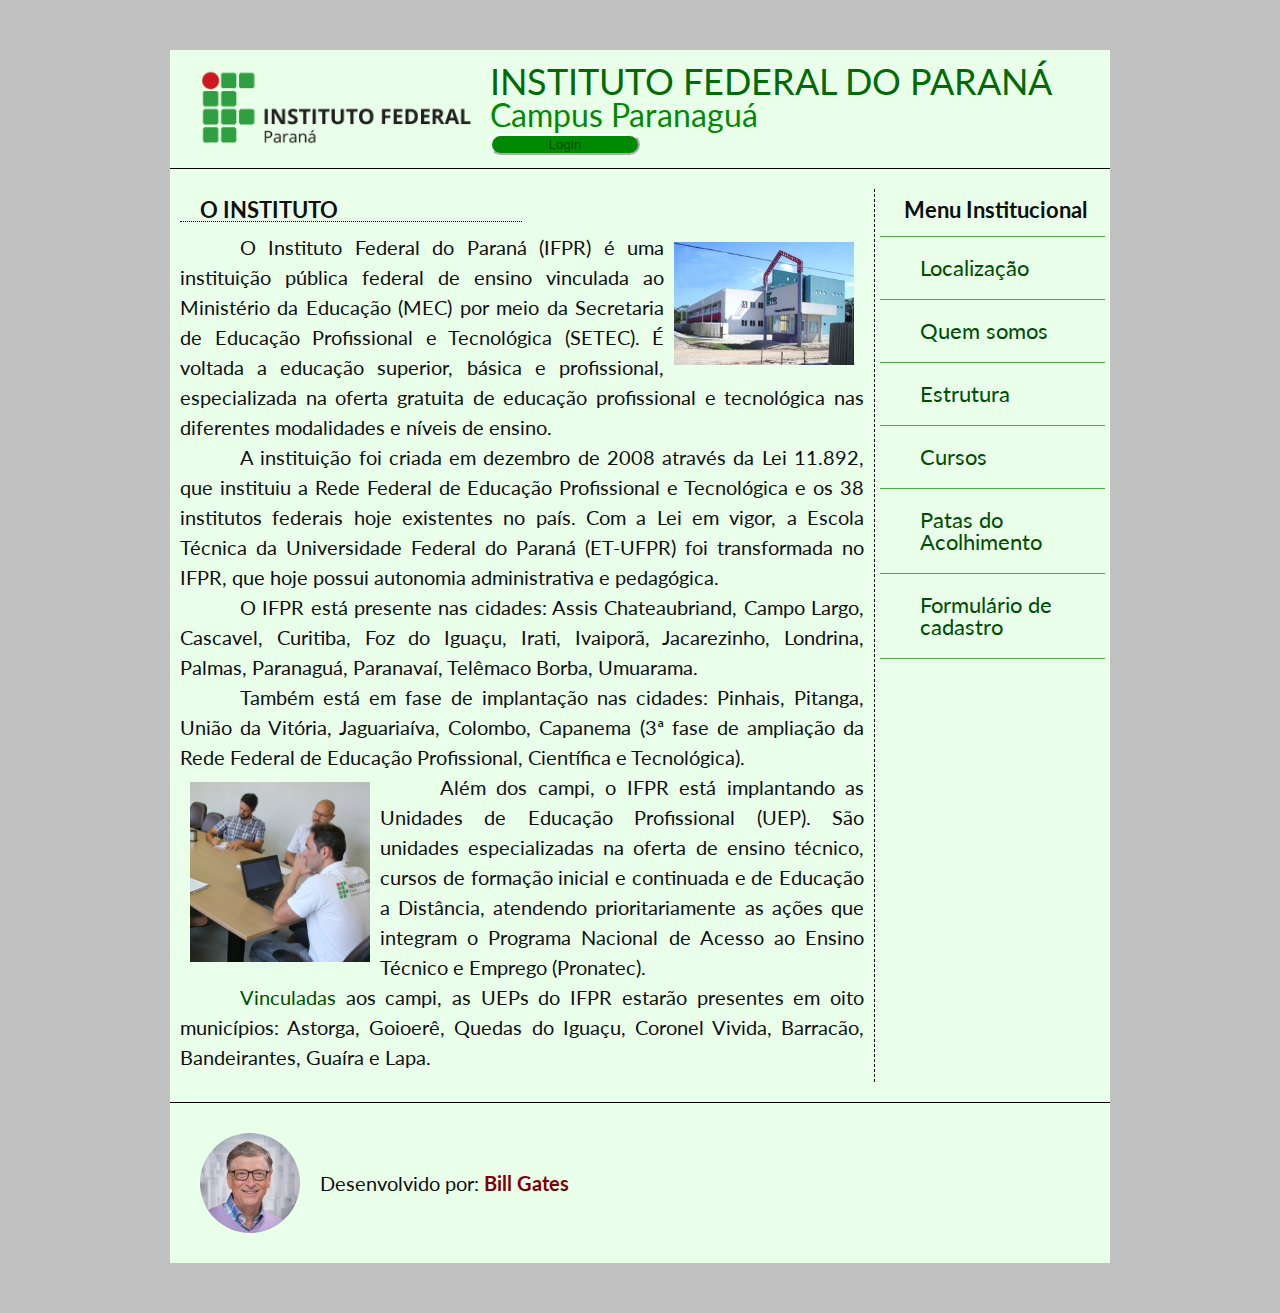
==== html/index.html @ 23100485 "começo do projeto" ====
<!DOCTYPE html>
<html>
	<head>
		<title>Instituto Federal do Paraná - Campus Paranaguá</title>
    <meta charset="utf-8">
    <link rel="stylesheet" href="/css/reset.css">
    <link href="https://fonts.googleapis.com/css?family=Lato&display=swap" rel="stylesheet">
		<link rel="stylesheet" type="text/css" href="/css/estilos.css">
	</head>
	<body>
    <div class="container">
      <div class="cabecalho">
        <img src="/imagens/ifpr_logo.png" alt="Logotipo do IFPR">
        <div>
          <h1>Instituto Federal do Paraná</h1>
          <h2>Campus Paranaguá</h2>
            <h3><button><a href="login.html">Login</a></button></h3>          
        </div>
      </div>

      <div class="menu">
        <h3>Menu Institucional</h3>
        <ul>
          <li><a href="localizacao.html">Localização</a></li>
          <li><a href="quem-somos.html">Quem somos</a></li>
          <li><a href="estrutura.html">Estrutura</a></li>
          <li><a href="cursos.html">Cursos</a></li>
          <li><a href="patas.html">Patas do Acolhimento</a></li>
          <li><a href="formularioC.html"> Formulário de cadastro</a></li>
        </ul>
      </div>


  
      <div class="corpo">
        <h3>O Instituto</h3>

        <img src="/imagens/paranagua.jpg" alt="Entrada do Campus Paranaguá">

        <p>O Instituto Federal do Paraná (IFPR) é uma instituição pública federal de ensino vinculada ao Ministério da Educação (MEC) por meio da Secretaria de Educação Profissional e Tecnológica (SETEC). É voltada a educação superior, básica e profissional, especializada na oferta gratuita de educação profissional e tecnológica nas diferentes modalidades e níveis de ensino.</p>
        <p>A instituição foi criada em dezembro de 2008 através da Lei 11.892, que instituiu a Rede Federal de Educação Profissional e Tecnológica e os 38 institutos federais hoje existentes no país. Com a Lei em vigor, a Escola Técnica da Universidade Federal do Paraná (ET-UFPR) foi transformada no IFPR, que hoje possui autonomia administrativa e pedagógica.</p>
        <p>O IFPR está presente nas cidades: Assis Chateaubriand, Campo Largo, Cascavel, Curitiba, Foz do Iguaçu, Irati, Ivaiporã, Jacarezinho, Londrina, Palmas, <strong>Paranaguá</strong>, Paranavaí, Telêmaco Borba, Umuarama.</p>
        <p>Também está em fase de implantação nas cidades: Pinhais, Pitanga, União da Vitória, Jaguariaíva, Colombo, Capanema (3ª fase de ampliação da Rede Federal de Educação Profissional, Científica e Tecnológica).</p>

        <img class="secundaria" src="/imagens/docentes.jpg" alt="Docentes do campus em reunião">

        <p>Além dos campi, o IFPR está implantando as Unidades de Educação Profissional (UEP). São unidades especializadas na oferta de ensino técnico, cursos de formação inicial e continuada e de Educação a Distância, atendendo prioritariamente as ações que integram o Programa Nacional de Acesso ao Ensino Técnico e Emprego (Pronatec).</p>

        <p><a href="outros.html">Vinculadas</a> aos campi, as UEPs do IFPR estarão presentes em oito municípios: Astorga, Goioerê, Quedas do Iguaçu, Coronel Vivida, Barracão, Bandeirantes, Guaíra e Lapa.</p>
      </div>

      <div class="rodape">
        <img src="/imagens/bill.jpg">
        <p>Desenvolvido por: <span class="autor">Bill Gates</span></p>
      </div>
    </div>
	</body>
</html>
---- css/estilos.css ----
* {
    box-sizing: border-box;
}

html {
    /* Barra de rolagem vertical sempre visível */
    overflow-y: scroll;
}

body {
    background-color: #c1c1c1;
    margin: 50px;
    font-size: 20px;
    font-family: 'Lato', sans-serif;
    color: #0f0f0f;
}

a {
    text-decoration: none;
    color: #004d00;
}

fieldset {
    padding: 20px;
}

.container {
    background-color: #e9ffea;
    width: 940px;
    margin: 0 auto;
    display: flex;
    flex-wrap: wrap;
}

.cabecalho,
.rodape {
    width: 100%;
    display: flex;
    align-items: center;
}

.cabecalho {
    order: 1;
    border-bottom: 1px solid #000000;
    padding: 10px;
    margin-bottom: 20px;
}

.cabecalho img {
    width: 300px;
    margin-right: 10px;
}

.cabecalho h1 {
    font-size: 180%;
    text-transform: uppercase;
    color: #006a03;
}

.cabecalho h2 {
    font-size: 160%;
    color: #008903;
}

.cabecalho h3 button {
    width: 150px;
    font-weight: 100;
    color: white;
    background-color: #008903;
    border-color: white;
    border-spacing: 14px;
    border-radius: 30px;
}

.menu {
    width: 25%;
    order: 3;
    padding: 5px;
    font-size: 110%;
}

.menu h3 {
    padding: 5px;
    font-weight: bold;
    text-align: center;
    margin-bottom: 10px;
}

.menu h3::before {
    content: url('imagens/menu.png');
    margin-right: 5px;
}

.menu li {
    border-bottom: 1px solid #4ea947;
}

.menu li:first-of-type {
    border-top: 1px solid #4ea947;
}

.menu li a {
    padding: 20px;
    display: block;
    padding-left: 40px;
    background: url('imagens/seta.png') no-repeat 20px center;
}

.menu li a:hover {
    background-color: #02d700;
}

.corpo {
    width: 75%;
    order: 2;
    border-right: 1px dashed #000000;
    padding: 10px;
}

.corpo p {
    text-align: justify;
    line-height: 150%;
    text-indent: 3em;
}

.corpo h3 {
    text-transform: uppercase;
    font-size: 110%;
    font-weight: bold;
    border-bottom: 1px dotted #000000;
    margin-bottom: 10px;
    padding-left: 20px;
    width: 50%;
    background: url('imagens/seta.png') no-repeat 0 center;
}

.corpo img {
    float: right;
    margin: 10px;
    width: 180px;
}

.corpo img.secundaria {
    float: left;
    width: 180px;
}

.opcao {
    display: inline-block;
    padding: 5px;
}

.rodape {
    order: 4;
    border-top: 1px solid #000000;
    padding: 30px;
    margin-top: 20px;
}

.rodape img {
    width: 100px;
    /* height: 50px; */
    margin-right: 20px;
    border-radius: 50%;
}

.rodape .autor {
    font-weight: bold;
    color: #7e0000;
}
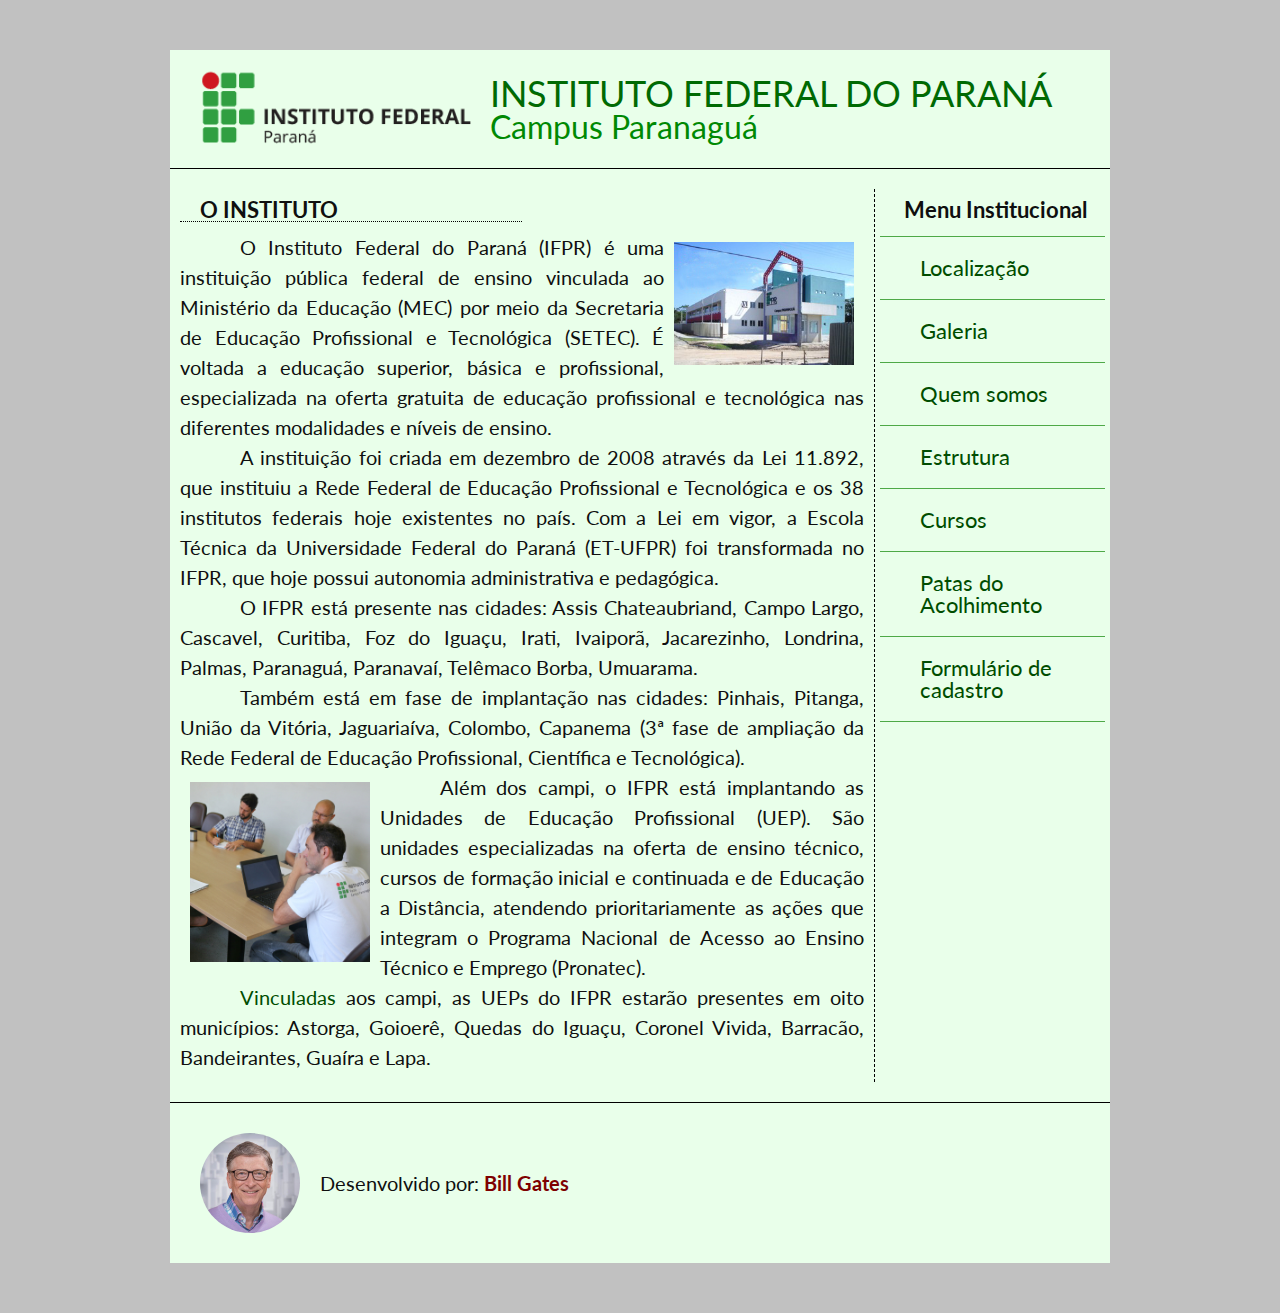
==== commit 1de7541b: "começo form" ====
--- a/html/index.html
+++ b/html/index.html
@@ -14,14 +14,16 @@
         <div>
           <h1>Instituto Federal do Paraná</h1>
           <h2>Campus Paranaguá</h2>
-            <h3><button><a href="login.html">Login</a></button></h3>          
+                      
         </div>
       </div>
 
       <div class="menu">
         <h3>Menu Institucional</h3>
         <ul>
+
           <li><a href="localizacao.html">Localização</a></li>
+          <li><a href="galeria.html">Galeria</a></li>
           <li><a href="quem-somos.html">Quem somos</a></li>
           <li><a href="estrutura.html">Estrutura</a></li>
           <li><a href="cursos.html">Cursos</a></li>
